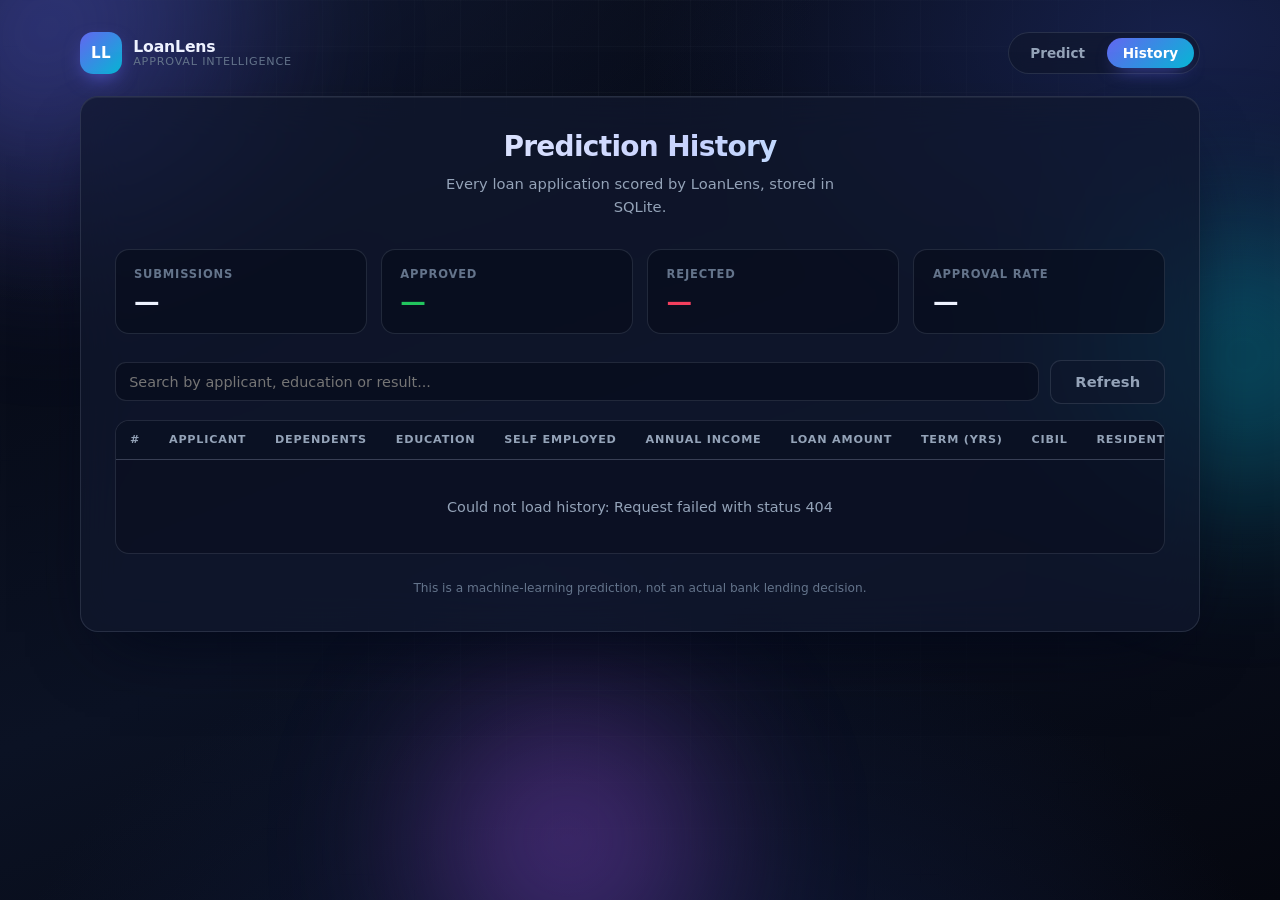
==== static/history.html @ e2faf44a "Add: add files" ====
<!DOCTYPE html>
<html lang="en">
  <head>
    <meta charset="UTF-8" />
    <meta name="viewport" content="width=device-width, initial-scale=1.0" />
    <title>Prediction History &middot; LoanLens</title>
    <link rel="stylesheet" href="/static/style.css" />
  </head>
  <body>
    <div class="bg" aria-hidden="true">
      <span class="orb orb--1"></span>
      <span class="orb orb--2"></span>
      <span class="orb orb--3"></span>
      <span class="grid-overlay"></span>
    </div>

    <div class="shell shell--wide">
      <header class="topbar">
        <a class="brand" href="/">
          <span class="brand__mark">LL</span>
          <span class="brand__text">
            <strong>LoanLens</strong>
            <small>Approval Intelligence</small>
          </span>
        </a>
        <nav class="topbar__nav">
          <a class="navlink" href="/">Predict</a>
          <a class="navlink is-active" href="/history">History</a>
        </nav>
      </header>

      <main class="panel">
        <div class="panel__head">
          <h1>Prediction History</h1>
          <p>Every loan application scored by LoanLens, stored in SQLite.</p>
        </div>

        <div class="stats">
          <div class="stat">
            <div class="stat__label">Submissions</div>
            <div class="stat__value" id="stat-total">&mdash;</div>
          </div>
          <div class="stat stat--ok">
            <div class="stat__label">Approved</div>
            <div class="stat__value" id="stat-approved">&mdash;</div>
          </div>
          <div class="stat stat--bad">
            <div class="stat__label">Rejected</div>
            <div class="stat__value" id="stat-rejected">&mdash;</div>
          </div>
          <div class="stat">
            <div class="stat__label">Approval rate</div>
            <div class="stat__value" id="stat-rate">&mdash;</div>
          </div>
        </div>

        <div class="toolbar">
          <input
            type="search"
            id="search"
            placeholder="Search by applicant, education or result..."
            aria-label="Search submissions"
          />
          <button class="btn btn--ghost" id="refresh-btn" type="button">
            Refresh
          </button>
        </div>

        <div class="table-wrap">
          <table id="history-table">
            <caption class="sr-only">Stored loan approval predictions</caption>
            <thead>
              <tr></tr>
            </thead>
            <tbody></tbody>
          </table>
          <p class="table-state" id="table-state">Loading submissions...</p>
        </div>

        <p class="disclaimer">
          This is a machine-learning prediction, not an actual bank lending decision.
        </p>
      </main>
    </div>

    <script src="/static/history.js"></script>
  </body>
</html>
---- static/style.css ----
/* ==========================================================================
   Loan Approval Prediction - premium UI (Phase A)
   ========================================================================== */

*,
*::before,
*::after {
  box-sizing: border-box;
  margin: 0;
  padding: 0;
}

:root {
  --bg-0: #05070f;
  --bg-1: #0b1224;
  --bg-2: #131c38;

  --panel: rgba(17, 24, 45, 0.72);
  --panel-border: rgba(148, 163, 184, 0.18);

  --text: #eef2ff;
  --muted: #94a3b8;
  --faint: #64748b;

  --accent: #6366f1;
  --accent-2: #06b6d4;
  --accent-3: #a855f7;

  --ok: #22c55e;
  --ok-soft: rgba(34, 197, 94, 0.14);
  --bad: #f43f5e;
  --bad-soft: rgba(244, 63, 94, 0.14);

  --radius: 18px;
  --radius-sm: 11px;
  --speed: 0.35s;
}

html,
body {
  min-height: 100%;
}

body {
  position: relative;
  font-family: "Segoe UI", system-ui, -apple-system, "Inter", sans-serif;
  color: var(--text);
  background: var(--bg-0);
  display: flex;
  justify-content: center;
  padding: 2rem 1.1rem 3.5rem;
  overflow-x: hidden;
}

/* ---------- Animated background ---------- */
.bg {
  position: fixed;
  inset: 0;
  z-index: -1;
  overflow: hidden;
  background:
    radial-gradient(1100px 620px at 12% -8%, var(--bg-2), transparent 62%),
    radial-gradient(900px 520px at 92% 4%, #16204a, transparent 60%),
    radial-gradient(1000px 700px at 50% 118%, #101a3a, transparent 65%),
    linear-gradient(160deg, var(--bg-0), var(--bg-1) 55%, var(--bg-0));
  animation: hueShift 22s ease-in-out infinite alternate;
}

@keyframes hueShift {
  from { filter: hue-rotate(0deg) saturate(1); }
  to   { filter: hue-rotate(28deg) saturate(1.15); }
}

.orb {
  position: absolute;
  display: block;
  border-radius: 50%;
  filter: blur(72px);
  opacity: 0.5;
  will-change: transform;
}

.orb--1 {
  width: 460px;
  height: 460px;
  top: -130px;
  left: -110px;
  background: radial-gradient(circle at 30% 30%, var(--accent), transparent 68%);
  animation: float1 19s ease-in-out infinite;
}

.orb--2 {
  width: 380px;
  height: 380px;
  top: 22%;
  right: -120px;
  background: radial-gradient(circle at 60% 40%, var(--accent-2), transparent 68%);
  animation: float2 24s ease-in-out infinite;
}

.orb--3 {
  width: 420px;
  height: 420px;
  bottom: -150px;
  left: 28%;
  background: radial-gradient(circle at 50% 50%, var(--accent-3), transparent 68%);
  animation: float3 27s ease-in-out infinite;
}

@keyframes float1 {
  0%, 100% { transform: translate3d(0, 0, 0) scale(1); }
  50%      { transform: translate3d(90px, 70px, 0) scale(1.12); }
}

@keyframes float2 {
  0%, 100% { transform: translate3d(0, 0, 0) scale(1); }
  50%      { transform: translate3d(-110px, 60px, 0) scale(1.08); }
}

@keyframes float3 {
  0%, 100% { transform: translate3d(0, 0, 0) scale(1); }
  50%      { transform: translate3d(70px, -80px, 0) scale(1.15); }
}

.grid-overlay {
  position: absolute;
  inset: 0;
  background-image:
    linear-gradient(rgba(148, 163, 184, 0.055) 1px, transparent 1px),
    linear-gradient(90deg, rgba(148, 163, 184, 0.055) 1px, transparent 1px);
  background-size: 46px 46px;
  -webkit-mask-image: radial-gradient(circle at 50% 30%, #000 0%, transparent 78%);
  mask-image: radial-gradient(circle at 50% 30%, #000 0%, transparent 78%);
}

/* ---------- Layout shell ---------- */
.shell {
  width: 100%;
  max-width: 880px;
}

/* ---------- Top bar ---------- */
.topbar {
  display: flex;
  align-items: center;
  justify-content: space-between;
  gap: 1rem;
  margin-bottom: 1.35rem;
}

.brand {
  display: inline-flex;
  align-items: center;
  gap: 0.7rem;
  color: var(--text);
  text-decoration: none;
}

.brand__mark {
  display: grid;
  place-items: center;
  width: 42px;
  height: 42px;
  border-radius: 13px;
  font-size: 0.95rem;
  font-weight: 800;
  letter-spacing: 0.02em;
  color: #fff;
  background: linear-gradient(135deg, var(--accent), var(--accent-2));
  box-shadow: 0 8px 22px -8px var(--accent);
}

.brand__text {
  display: flex;
  flex-direction: column;
  line-height: 1.15;
}

.brand__text strong {
  font-size: 0.98rem;
  letter-spacing: -0.01em;
}

.brand__text small {
  font-size: 0.7rem;
  color: var(--faint);
  letter-spacing: 0.07em;
  text-transform: uppercase;
}

.topbar__nav {
  display: flex;
  gap: 0.35rem;
  padding: 0.3rem;
  border: 1px solid var(--panel-border);
  border-radius: 999px;
  background: rgba(15, 23, 42, 0.6);
  backdrop-filter: blur(10px);
}

.navlink {
  padding: 0.42rem 1rem;
  border-radius: 999px;
  font-size: 0.85rem;
  font-weight: 600;
  color: var(--muted);
  text-decoration: none;
  transition: color var(--speed), background var(--speed);
}

.navlink:hover {
  color: var(--text);
  background: rgba(148, 163, 184, 0.12);
}

.navlink.is-active {
  color: #fff;
  background: linear-gradient(135deg, var(--accent), var(--accent-2));
  box-shadow: 0 8px 20px -10px var(--accent);
}

/* ---------- Panel ---------- */
.panel {
  position: relative;
  padding: 2.1rem;
  border: 1px solid var(--panel-border);
  border-radius: var(--radius);
  background: var(--panel);
  backdrop-filter: blur(22px) saturate(1.25);
  box-shadow:
    0 30px 70px -30px rgba(2, 6, 23, 0.95),
    inset 0 1px 0 rgba(255, 255, 255, 0.06);
}

.panel__head {
  margin-bottom: 1.9rem;
  text-align: center;
}

.panel__head h1 {
  font-size: 1.75rem;
  letter-spacing: -0.025em;
  background: linear-gradient(100deg, #fff, #c7d2fe 55%, #a5f3fc);
  -webkit-background-clip: text;
  background-clip: text;
  color: transparent;
}

.panel__head p {
  max-width: 46ch;
  margin: 0.6rem auto 0;
  font-size: 0.92rem;
  line-height: 1.55;
  color: var(--muted);
}

/* ---------- Progress ---------- */
.progress {
  margin-bottom: 1.9rem;
}

.progress__track {
  height: 5px;
  border-radius: 999px;
  background: rgba(148, 163, 184, 0.16);
  overflow: hidden;
}

.progress__bar {
  display: block;
  width: 33.333%;
  height: 100%;
  border-radius: inherit;
  background: linear-gradient(90deg, var(--accent), var(--accent-2));
  box-shadow: 0 0 16px -2px var(--accent-2);
  transition: width 0.5s cubic-bezier(0.22, 1, 0.36, 1);
}

.progress__steps {
  display: grid;
  grid-template-columns: repeat(3, 1fr);
  margin-top: 0.85rem;
  list-style: none;
}

.step {
  display: flex;
  align-items: center;
  gap: 0.55rem;
  font-size: 0.82rem;
  font-weight: 600;
  color: var(--faint);
  transition: color var(--speed);
}

.step:nth-child(2) { justify-content: center; }
.step:nth-child(3) { justify-content: flex-end; }

.step__dot {
  display: grid;
  place-items: center;
  width: 26px;
  height: 26px;
  border: 1px solid var(--panel-border);
  border-radius: 50%;
  font-size: 0.76rem;
  background: rgba(15, 23, 42, 0.85);
  transition: all var(--speed);
}

.step.is-done {
  color: var(--muted);
}

.step.is-done .step__dot {
  color: #04121f;
  border-color: transparent;
  background: linear-gradient(135deg, var(--accent-2), var(--accent));
}

.step.is-active {
  color: var(--text);
}

.step.is-active .step__dot {
  color: #fff;
  border-color: transparent;
  background: linear-gradient(135deg, var(--accent), var(--accent-3));
  box-shadow: 0 0 0 4px rgba(99, 102, 241, 0.18);
}


/* ---------- Step panels ---------- */
.step-panel {
  display: none;
  animation: panelIn 0.45s cubic-bezier(0.22, 1, 0.36, 1);
}

.step-panel.is-active {
  display: block;
}

@keyframes panelIn {
  from {
    opacity: 0;
    transform: translateY(12px) scale(0.99);
  }
  to {
    opacity: 1;
    transform: translateY(0) scale(1);
  }
}

.step-panel__title {
  display: flex;
  align-items: center;
  gap: 0.6rem;
  margin-bottom: 1.15rem;
  font-size: 1rem;
  font-weight: 700;
  letter-spacing: -0.01em;
}

.step-panel__icon {
  display: grid;
  place-items: center;
  width: 32px;
  height: 32px;
  border: 1px solid var(--panel-border);
  border-radius: 10px;
  font-size: 0.95rem;
  background: rgba(99, 102, 241, 0.12);
}

/* ---------- Form grid ---------- */
.grid {
  display: grid;
  grid-template-columns: repeat(auto-fit, minmax(220px, 1fr));
  gap: 1.05rem 1.15rem;
}

.field {
  display: flex;
  flex-direction: column;
  gap: 0.42rem;
}

.field--wide {
  grid-column: 1 / -1;
}

.field__label {
  display: flex;
  align-items: center;
  gap: 0.4rem;
  font-size: 0.78rem;
  font-weight: 700;
  letter-spacing: 0.03em;
  text-transform: uppercase;
  color: var(--muted);
}

.hint {
  font-size: 0.68rem;
  font-style: normal;
  font-weight: 600;
  letter-spacing: 0.04em;
  color: var(--faint);
}

.field input,
.field select {
  width: 100%;
  padding: 0.72rem 0.85rem;
  font-family: inherit;
  font-size: 0.95rem;
  font-weight: 500;
  color: var(--text);
  border: 1px solid var(--panel-border);
  border-radius: var(--radius-sm);
  background: rgba(8, 13, 28, 0.72);
  outline: none;
  transition: border-color var(--speed), box-shadow var(--speed), background var(--speed);
}

.field input::placeholder {
  color: var(--faint);
}

.field input:hover,
.field select:hover {
  border-color: rgba(148, 163, 184, 0.34);
}

.field input:focus,
.field select:focus {
  border-color: var(--accent);
  background: rgba(8, 13, 28, 0.95);
  box-shadow: 0 0 0 4px rgba(99, 102, 241, 0.16);
}

.field select option {
  color: #0b1224;
}

/* Invalid state */
.field--invalid input,
.field--invalid select {
  border-color: var(--bad);
  box-shadow: 0 0 0 4px rgba(244, 63, 94, 0.14);
}

.field__error {
  min-height: 0.95rem;
  font-size: 0.74rem;
  font-weight: 600;
  color: var(--bad);
}

/* ---------- Range slider (CIBIL) ---------- */
.range {
  width: 100%;
  height: 5px;
  margin-top: 0.35rem;
  border-radius: 999px;
  appearance: none;
  -webkit-appearance: none;
  background: linear-gradient(90deg, var(--accent), var(--accent-2));
  outline: none;
  cursor: pointer;
}

.range::-webkit-slider-thumb {
  width: 17px;
  height: 17px;
  border: 2px solid #fff;
  border-radius: 50%;
  appearance: none;
  -webkit-appearance: none;
  background: var(--accent-2);
  box-shadow: 0 3px 12px -2px var(--accent-2);
  transition: transform 0.15s ease;
}

.range::-webkit-slider-thumb:hover {
  transform: scale(1.15);
}

.range::-moz-range-thumb {
  width: 15px;
  height: 15px;
  border: 2px solid #fff;
  border-radius: 50%;
  background: var(--accent-2);
}


/* ---------- Actions / buttons ---------- */
.actions {
  display: flex;
  align-items: center;
  gap: 0.75rem;
  margin-top: 1.9rem;
}

.actions__spacer {
  flex: 1;
}

.btn {
  display: inline-flex;
  align-items: center;
  justify-content: center;
  gap: 0.45rem;
  padding: 0.78rem 1.5rem;
  font-family: inherit;
  font-size: 0.92rem;
  font-weight: 700;
  letter-spacing: 0.01em;
  border: 1px solid transparent;
  border-radius: var(--radius-sm);
  cursor: pointer;
  transition: transform 0.14s ease, box-shadow var(--speed),
    background var(--speed), color var(--speed);
}

.btn--primary {
  color: #fff;
  background: linear-gradient(135deg, var(--accent), var(--accent-2));
  box-shadow: 0 14px 30px -14px var(--accent);
}

.btn--primary:hover:not(:disabled) {
  transform: translateY(-2px);
  box-shadow: 0 20px 38px -14px var(--accent);
}

.btn--ghost {
  color: var(--muted);
  border-color: var(--panel-border);
  background: rgba(15, 23, 42, 0.55);
}

.btn--ghost:hover {
  color: var(--text);
  border-color: rgba(148, 163, 184, 0.4);
}

.btn:active:not(:disabled) {
  transform: translateY(0);
}

.btn:disabled {
  cursor: progress;
  opacity: 0.72;
  box-shadow: none;
}

/* ---------- Result ---------- */
.result {
  margin-top: 1.75rem;
  padding: 1.5rem;
  border: 1px solid transparent;
  border-radius: 15px;
  text-align: center;
  animation: resultIn 0.55s cubic-bezier(0.22, 1, 0.36, 1);
}

@keyframes resultIn {
  0%   { opacity: 0; transform: translateY(16px) scale(0.96); }
  60%  { transform: translateY(-3px) scale(1.01); }
  100% { opacity: 1; transform: translateY(0) scale(1); }
}

.result__badge {
  display: inline-grid;
  place-items: center;
  width: 54px;
  height: 54px;
  margin-bottom: 0.75rem;
  border-radius: 50%;
  font-size: 1.5rem;
  color: #fff;
}

.result h2 {
  font-size: 1.55rem;
  letter-spacing: -0.02em;
}

.result p {
  margin-top: 0.4rem;
  font-size: 0.9rem;
  color: var(--muted);
}

.result__meter {
  max-width: 320px;
  height: 8px;
  margin: 1.1rem auto 0.55rem;
  border-radius: 999px;
  background: rgba(148, 163, 184, 0.18);
  overflow: hidden;
}

.result__meter span {
  display: block;
  height: 100%;
  border-radius: inherit;
  animation: grow 0.9s cubic-bezier(0.22, 1, 0.36, 1);
}

@keyframes grow {
  from { width: 0 !important; }
}

.result__actions {
  margin-top: 1.1rem;
  font-size: 0.85rem;
}

.result__actions a {
  color: var(--accent-2);
  font-weight: 600;
  text-decoration: none;
}

.result__actions a:hover {
  text-decoration: underline;
}

.result--approved {
  border-color: rgba(34, 197, 94, 0.4);
  background: var(--ok-soft);
  box-shadow: 0 0 45px -22px var(--ok);
}

.result--approved .result__badge,
.result--approved .result__meter span {
  background: linear-gradient(135deg, #22c55e, #4ade80);
}

.result--approved h2 {
  color: var(--ok);
}

.result--rejected {
  border-color: rgba(244, 63, 94, 0.4);
  background: var(--bad-soft);
  box-shadow: 0 0 45px -22px var(--bad);
}

.result--rejected .result__badge,
.result--rejected .result__meter span {
  background: linear-gradient(135deg, #f43f5e, #fb7185);
}

.result--rejected h2 {
  color: var(--bad);
}

.result--error {
  border-color: rgba(245, 158, 11, 0.45);
  background: rgba(245, 158, 11, 0.12);
}

.result--error .result__badge {
  background: linear-gradient(135deg, #f59e0b, #fbbf24);
}

.result--error h2 {
  color: #fbbf24;
}

.hidden {
  display: none;
}

.disclaimer {
  margin-top: 1.6rem;
  text-align: center;
  font-size: 0.76rem;
  line-height: 1.5;
  color: var(--faint);
}


/* ---------- History dashboard (Phase C) ---------- */
.stats {
  display: grid;
  grid-template-columns: repeat(auto-fit, minmax(150px, 1fr));
  gap: 0.9rem;
  margin-bottom: 1.6rem;
}

.stat {
  padding: 1.05rem 1.15rem;
  border: 1px solid var(--panel-border);
  border-radius: 14px;
  background: rgba(8, 13, 28, 0.6);
}

.stat__label {
  font-size: 0.72rem;
  font-weight: 700;
  letter-spacing: 0.07em;
  text-transform: uppercase;
  color: var(--faint);
}

.stat__value {
  margin-top: 0.35rem;
  font-size: 1.6rem;
  font-weight: 800;
  letter-spacing: -0.02em;
}

.stat--ok .stat__value { color: var(--ok); }
.stat--bad .stat__value { color: var(--bad); }

.toolbar {
  display: flex;
  flex-wrap: wrap;
  align-items: center;
  gap: 0.7rem;
  margin-bottom: 1rem;
}

.toolbar input[type="search"] {
  flex: 1;
  min-width: 190px;
  padding: 0.66rem 0.85rem;
  font-family: inherit;
  font-size: 0.9rem;
  color: var(--text);
  border: 1px solid var(--panel-border);
  border-radius: var(--radius-sm);
  background: rgba(8, 13, 28, 0.72);
  outline: none;
}

.toolbar input[type="search"]:focus {
  border-color: var(--accent);
  box-shadow: 0 0 0 4px rgba(99, 102, 241, 0.16);
}

.table-wrap {
  border: 1px solid var(--panel-border);
  border-radius: 14px;
  background: rgba(8, 13, 28, 0.5);
  overflow-x: auto;
}

table {
  width: 100%;
  border-collapse: collapse;
  font-size: 0.85rem;
  white-space: nowrap;
}

thead th {
  position: sticky;
  top: 0;
  z-index: 1;
  padding: 0.8rem 0.9rem;
  text-align: left;
  font-size: 0.7rem;
  font-weight: 800;
  letter-spacing: 0.07em;
  text-transform: uppercase;
  color: var(--muted);
  border-bottom: 1px solid var(--panel-border);
  background: rgba(11, 18, 36, 0.97);
  cursor: pointer;
  user-select: none;
}

thead th:hover {
  color: var(--text);
}

thead th[data-dir="asc"]::after { content: " \2191"; }
thead th[data-dir="desc"]::after { content: " \2193"; }

tbody td {
  padding: 0.75rem 0.9rem;
  border-bottom: 1px solid rgba(148, 163, 184, 0.09);
  color: var(--text);
}

tbody tr:last-child td {
  border-bottom: none;
}

tbody tr:hover td {
  background: rgba(99, 102, 241, 0.07);
}

.tag {
  display: inline-block;
  padding: 0.26rem 0.7rem;
  border-radius: 999px;
  font-size: 0.74rem;
  font-weight: 700;
}

.tag--approved {
  color: #4ade80;
  background: rgba(34, 197, 94, 0.16);
}

.tag--rejected {
  color: #fb7185;
  background: rgba(244, 63, 94, 0.16);
}

.table-state {
  padding: 2.4rem 1rem;
  text-align: center;
  font-size: 0.9rem;
  color: var(--muted);
}


/* ---------- Responsive ---------- */
@media (max-width: 620px) {
  body {
    padding: 1.25rem 0.9rem 2.5rem;
  }

  .panel {
    padding: 1.5rem 1.25rem;
  }

  .panel__head h1 {
    font-size: 1.4rem;
  }

  .step__label {
    display: none;
  }

  .brand__text small {
    display: none;
  }

  .grid {
    grid-template-columns: 1fr;
  }

  .actions {
    flex-wrap: wrap;
  }

  .btn {
    flex: 1;
  }

  .actions__spacer {
    display: none;
  }

  .stat__value {
    font-size: 1.35rem;
  }
}

/* ---------- Reduced motion ---------- */
@media (prefers-reduced-motion: reduce) {
  *,
  *::before,
  *::after {
    animation-duration: 0.001ms !important;
    animation-iteration-count: 1 !important;
    transition-duration: 0.001ms !important;
  }
}


/* ---------- Layout variants ---------- */
.shell--wide {
  max-width: 1120px;
}

/* Visually hidden but still available to screen readers */
.sr-only {
  position: absolute;
  width: 1px;
  height: 1px;
  padding: 0;
  margin: -1px;
  overflow: hidden;
  clip: rect(0, 0, 0, 0);
  white-space: nowrap;
  border: 0;
}
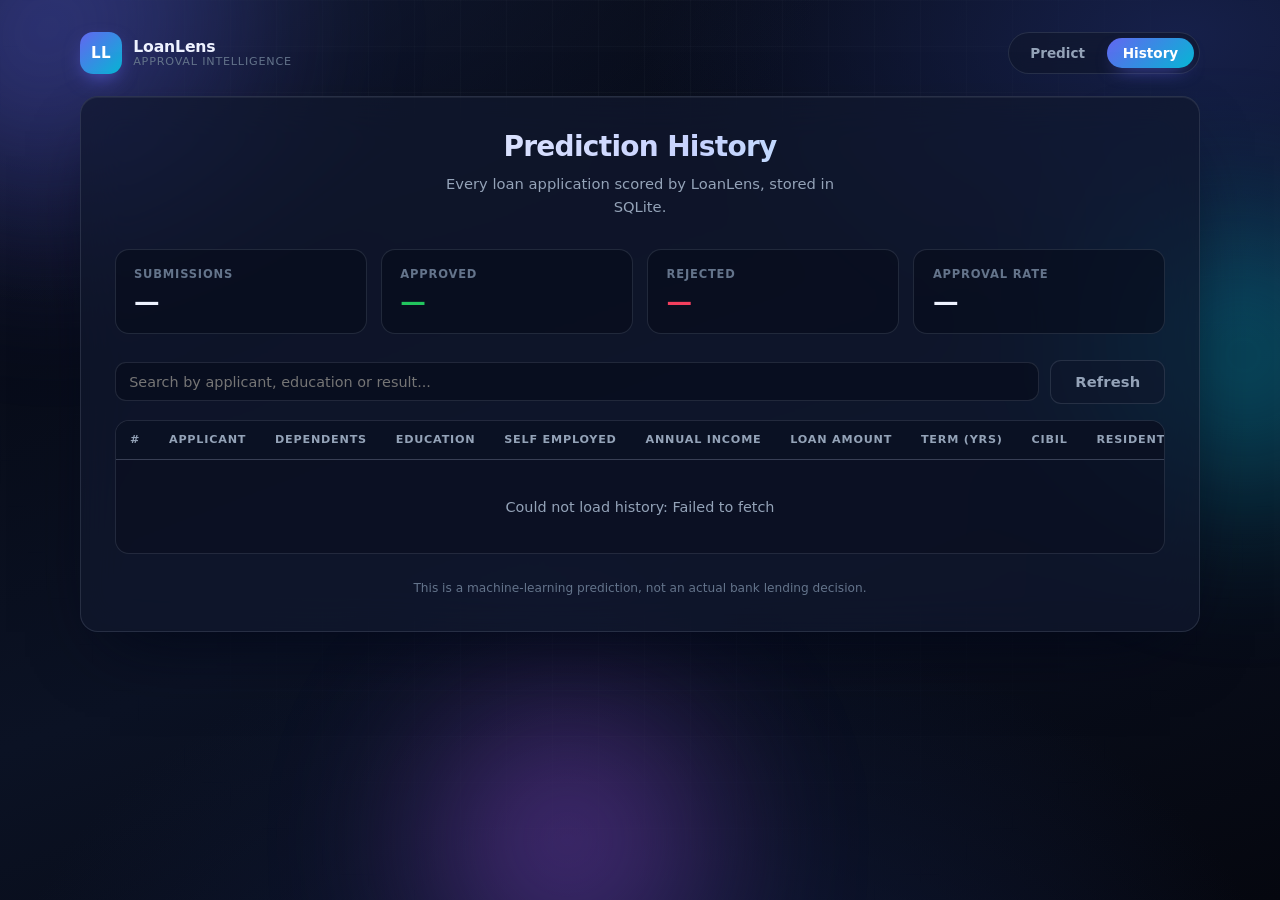
==== commit 8fdcb67e: "deploy: configure Render deployment" ====
--- a/static/history.html
+++ b/static/history.html
@@ -83,6 +83,7 @@
       </main>
     </div>
 
+    <script src="/static/config.js"></script>
     <script src="/static/history.js"></script>
   </body>
 </html>
